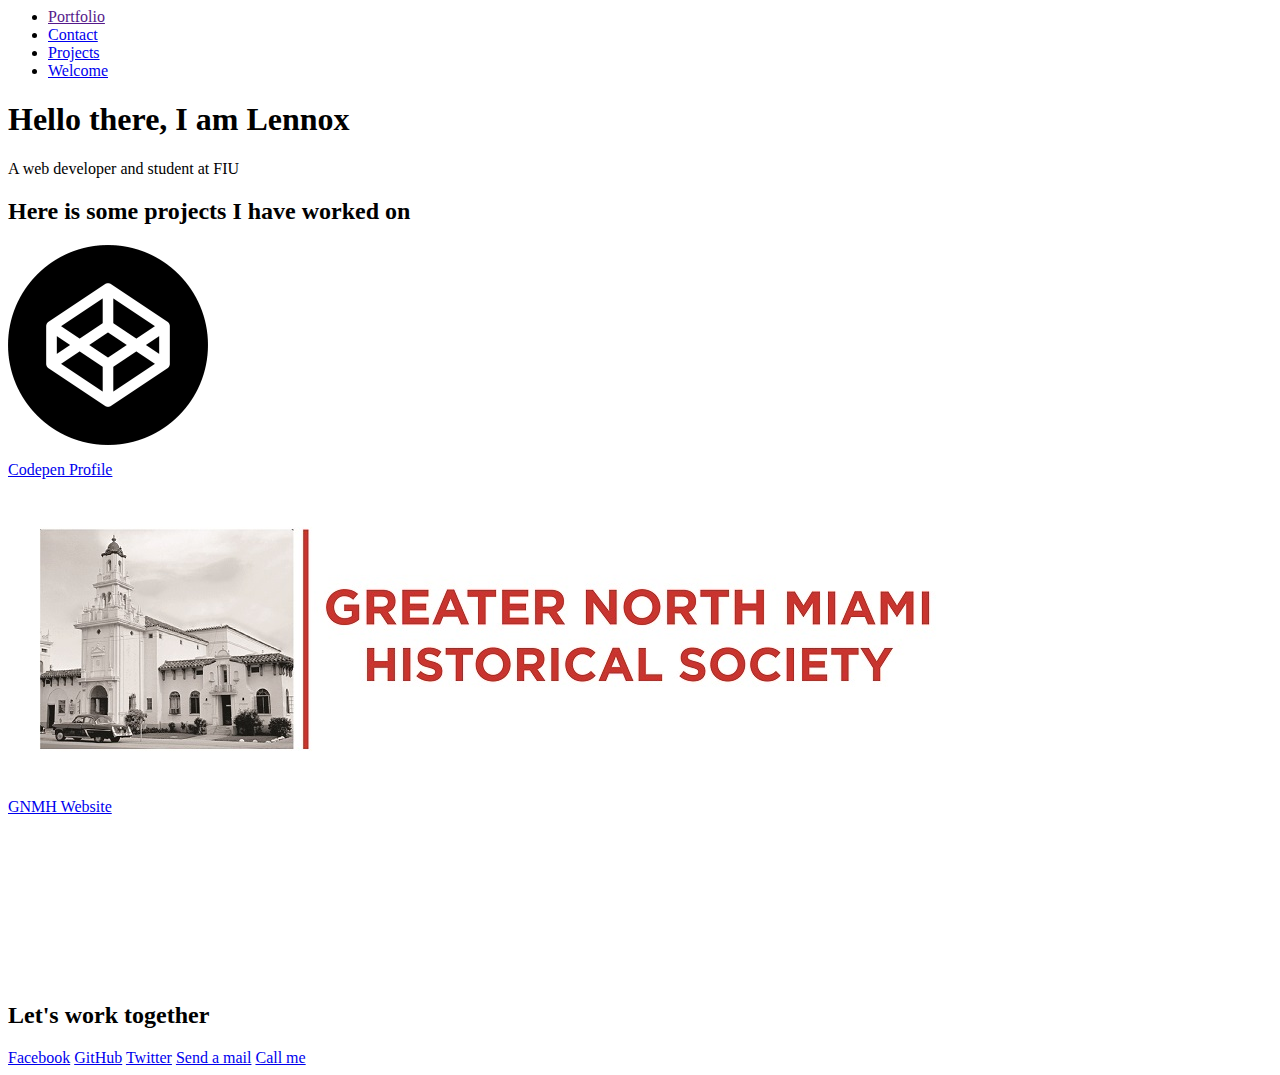
==== index.html @ a52162cb "Rename HTML to index.html" ====
<body>
  <link rel="stylesheet" href="styles.css">

<nav id="navbar">
  <ul id="nav-options">
    <li class="nav-list"><a href="" class="nav-link">
    Portfolio
      </a></li>
  <li class="nav-list"><a href="#footer" class="nav-link">
    Contact
    </a></li>
    
  <li class="nav-list"><a href="#projects" class="nav-link">
    Projects
    </a></li>
    <li class="nav-list"><a href="#welcome-section" class="nav-link">
    Welcome
    </a></li>
    </ul>
  </nav>
                <!--Start of welcome section-->
<body>
  <section id="About">
    <div id="welcome-section">
      <h1>Hello there, I am Lennox</h1>
      <p>A web developer and student at FIU
       </p>
        </div>
    </section>
              <!--End of welcome section-->
    <section id="projects" class="projects-section">
      <h2 id="project-header"> Here is some projects I have worked on</h2>
        <div class="project-images">
    <a href="https://codepen.io/lennox33" target="_blank"  class="project project-tile">
    <img class="project-image" src="[data-uri]" alt="Codepen profile">
       <p class="project-title">
        <span class="code"></span>
        Codepen Profile
        <span class="code"></span>
      </p>
    </a>
          <a href="https://greaternorthmiamihistory.org/" target="_blank" class="project project-tile">
    <img class="project-image" src="Images/GNMHS_2021v4.jpg" alt="GNMHS Webpage">
             <p class="project-title">
        <span class="code"></span>
        GNMH Website
        <span class="code"></span>
      </p>
    </a>
     <iframe src="https://www.youtube.com/embed/r-WJxl5tL18" title="YouTube video player" frameborder="0" allow="accelerometer; autoplay; clipboard-write; encrypted-media; gyroscope; picture-in-picture" allowfullscreen></iframe>
        
      </iframe>
        </div>
      </section>
      </body>

<!-- START CONTACT SECTION -->



<!-- END CONTACT SECTION -->


    <footer id="footer">
      <div id="footer-div">
        <h2>Let's work together<h2>
        </div>
          <section id="contact" class="contact-section">
  <div class="contact-links">
    <a
      href="https://facebook.com/freecodecamp"
      target="_blank"
      class="btn contact-details"
      ><i class="fab fa-facebook-square"></i> Facebook</a
    >
    <a
      id="profile-link"
      href="https://github.com/freecodecamp"
      target="_blank"
      class="btn contact-details"
      ><i class="fab fa-github"></i> GitHub</a
    >
    <a
      href="https://twitter.com/freecodecamp"
      target="_blank"
      class="btn contact-details"
      ><i class="fab fa-twitter"></i> Twitter</a
    >
    <a href="mailto:example@example.com" class="btn contact-details"
      ><i class="fas fa-at"></i> Send a mail</a
    >
    <a href="tel:555-555-5555" class="btn contact-details"
      ><i class="fas fa-mobile-alt"></i> Call me</a
    >
  </div>
</section>
      </footer>
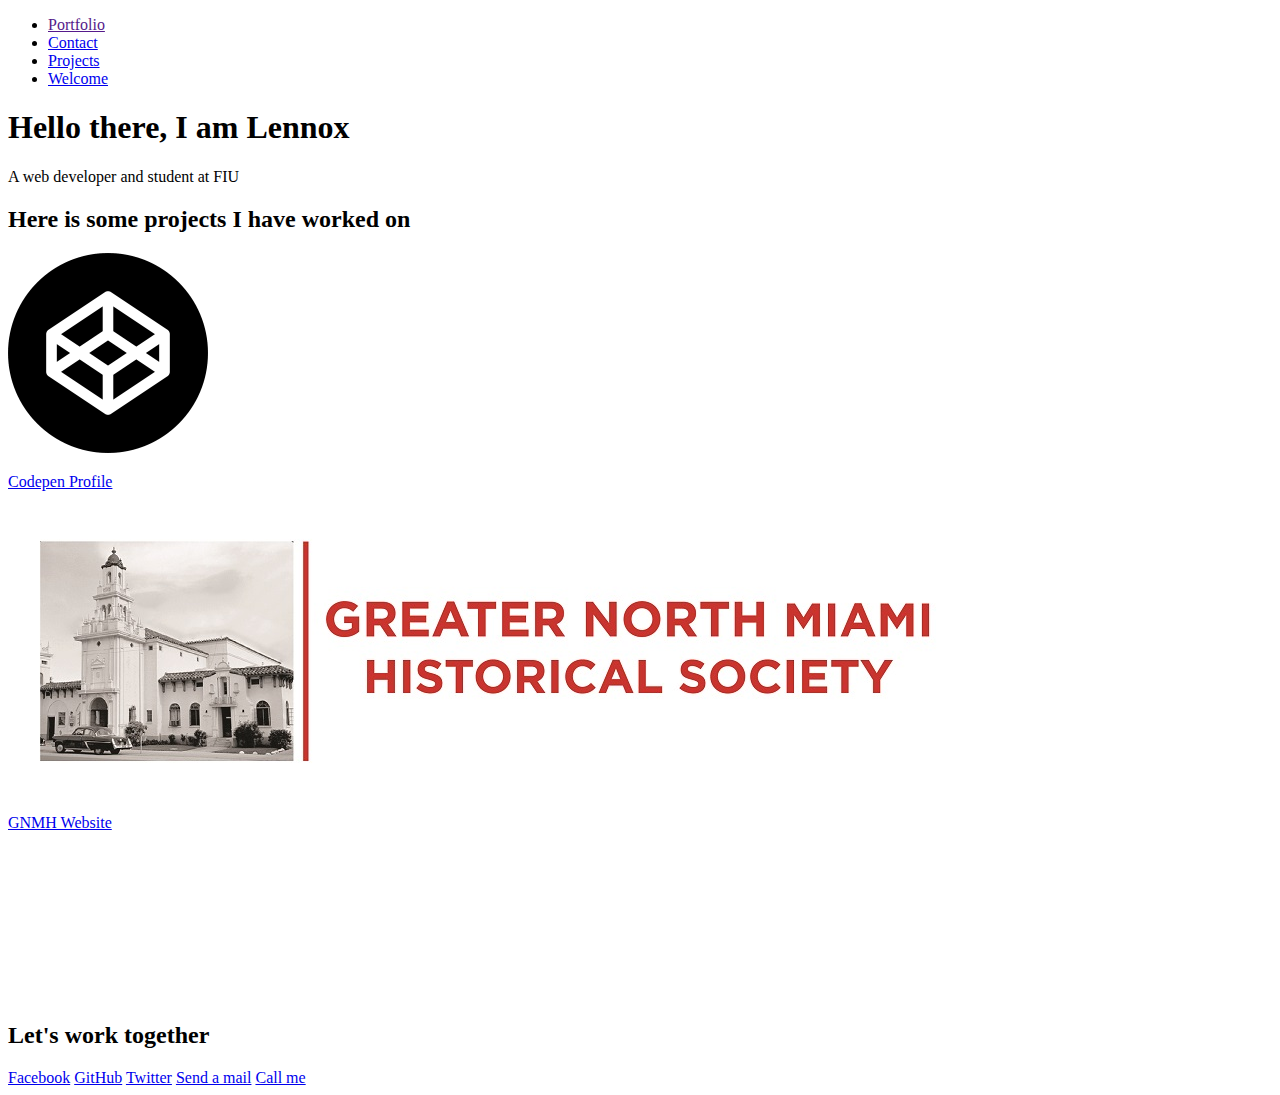
==== commit 4e757365: "init" ====
--- a/index.html
+++ b/index.html
@@ -1,6 +1,8 @@
+<!Doctype html>
+<head>
+  <link rel=“stylesheet” type=“text/css” href=“style.css”>
+</head>
 <body>
-  <link rel="stylesheet" href="styles.css">
-
 <nav id="navbar">
   <ul id="nav-options">
     <li class="nav-list"><a href="" class="nav-link">
@@ -95,4 +97,5 @@
   </div>
 </section>
       </footer>
-        
+     </body>
+     <html>   
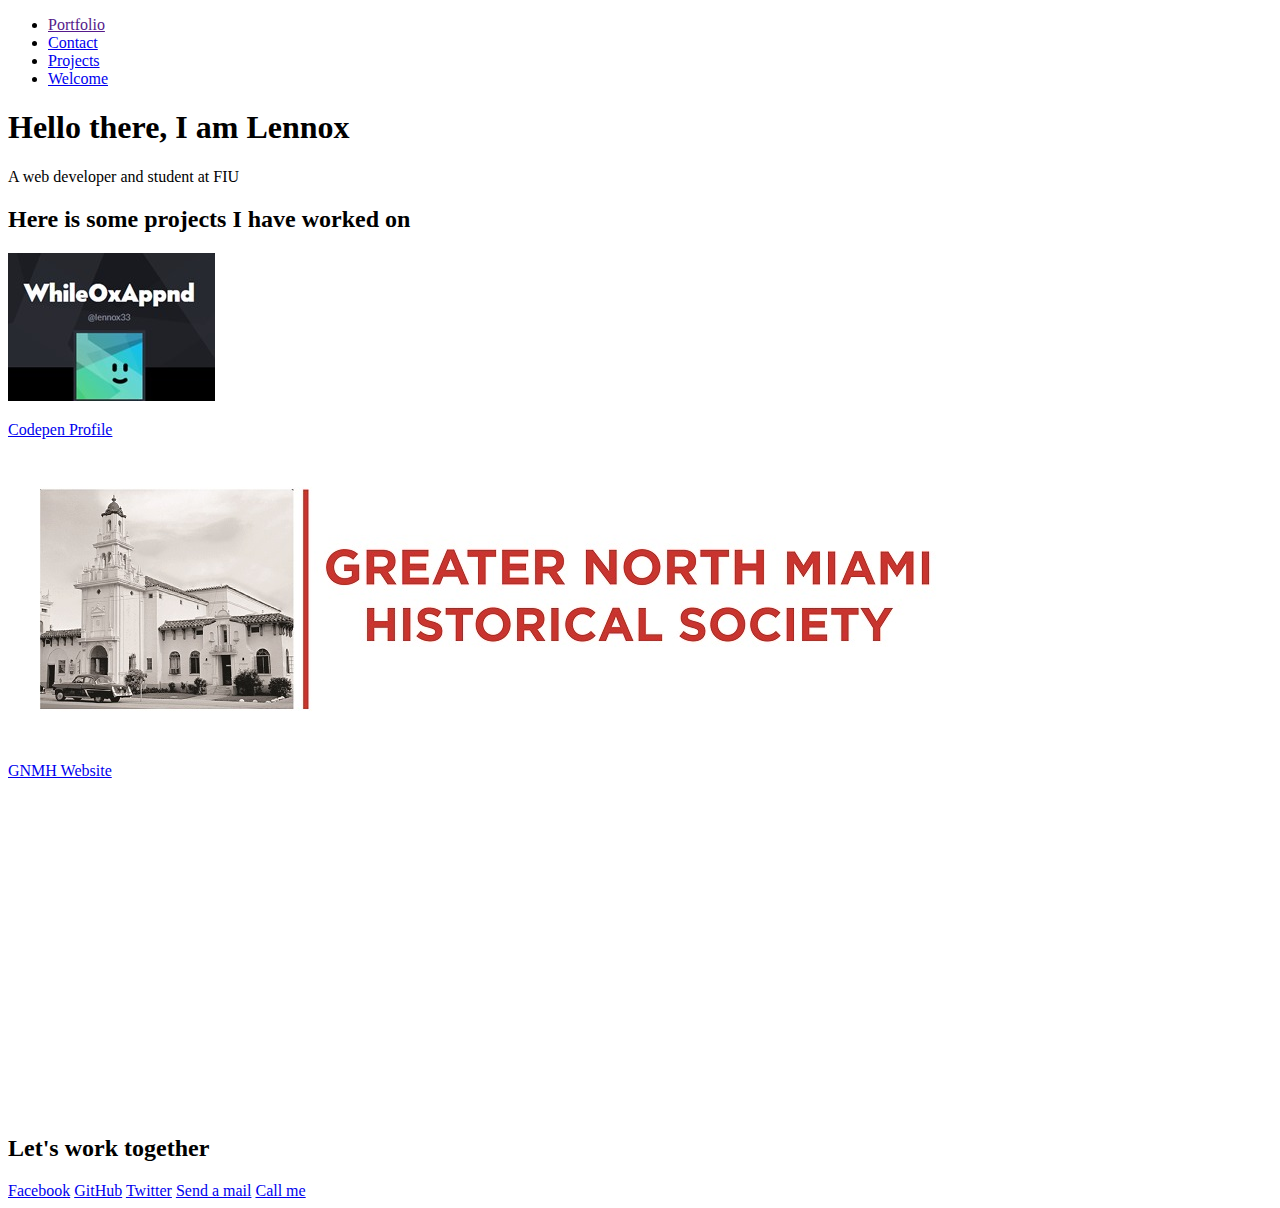
==== commit 61819fa7: "init" ====
--- a/index.html
+++ b/index.html
@@ -1,6 +1,6 @@
 <!Doctype html>
 <head>
-  <link rel=“stylesheet” type=“text/css” href=“style.css”>
+  <link rel="stylesheet" href="style.css" type="text/css">
 </head>
 <body>
 <nav id="navbar">
@@ -34,7 +34,7 @@
       <h2 id="project-header"> Here is some projects I have worked on</h2>
         <div class="project-images">
     <a href="https://codepen.io/lennox33" target="_blank"  class="project project-tile">
-    <img class="project-image" src="[data-uri]" alt="Codepen profile">
+    <img class="project-image" src="/Images/codepen.jpg" alt="Codepen profile">
        <p class="project-title">
         <span class="code"></span>
         Codepen Profile
@@ -49,19 +49,15 @@
         <span class="code"></span>
       </p>
     </a>
-     <iframe src="https://www.youtube.com/embed/r-WJxl5tL18" title="YouTube video player" frameborder="0" allow="accelerometer; autoplay; clipboard-write; encrypted-media; gyroscope; picture-in-picture" allowfullscreen></iframe>
-        
-      </iframe>
+    <iframe width="600" height="315" src="https://www.youtube.com/embed/r-WJxl5tL18" 
+    title="YouTube video player" frameborder="0" 
+    allow="accelerometer; autoplay; clipboard-write; encrypted-media; gyroscope; picture-in-picture" allowfullscreen>
+  </iframe>
         </div>
       </section>
       </body>
 
-<!-- START CONTACT SECTION -->
-
-
-
-<!-- END CONTACT SECTION -->
-
+          <!-- START CONTACT SECTION -->
 
     <footer id="footer">
       <div id="footer-div">
@@ -99,3 +95,4 @@
       </footer>
      </body>
      <html>   
+<!-- END CONTACT SECTION -->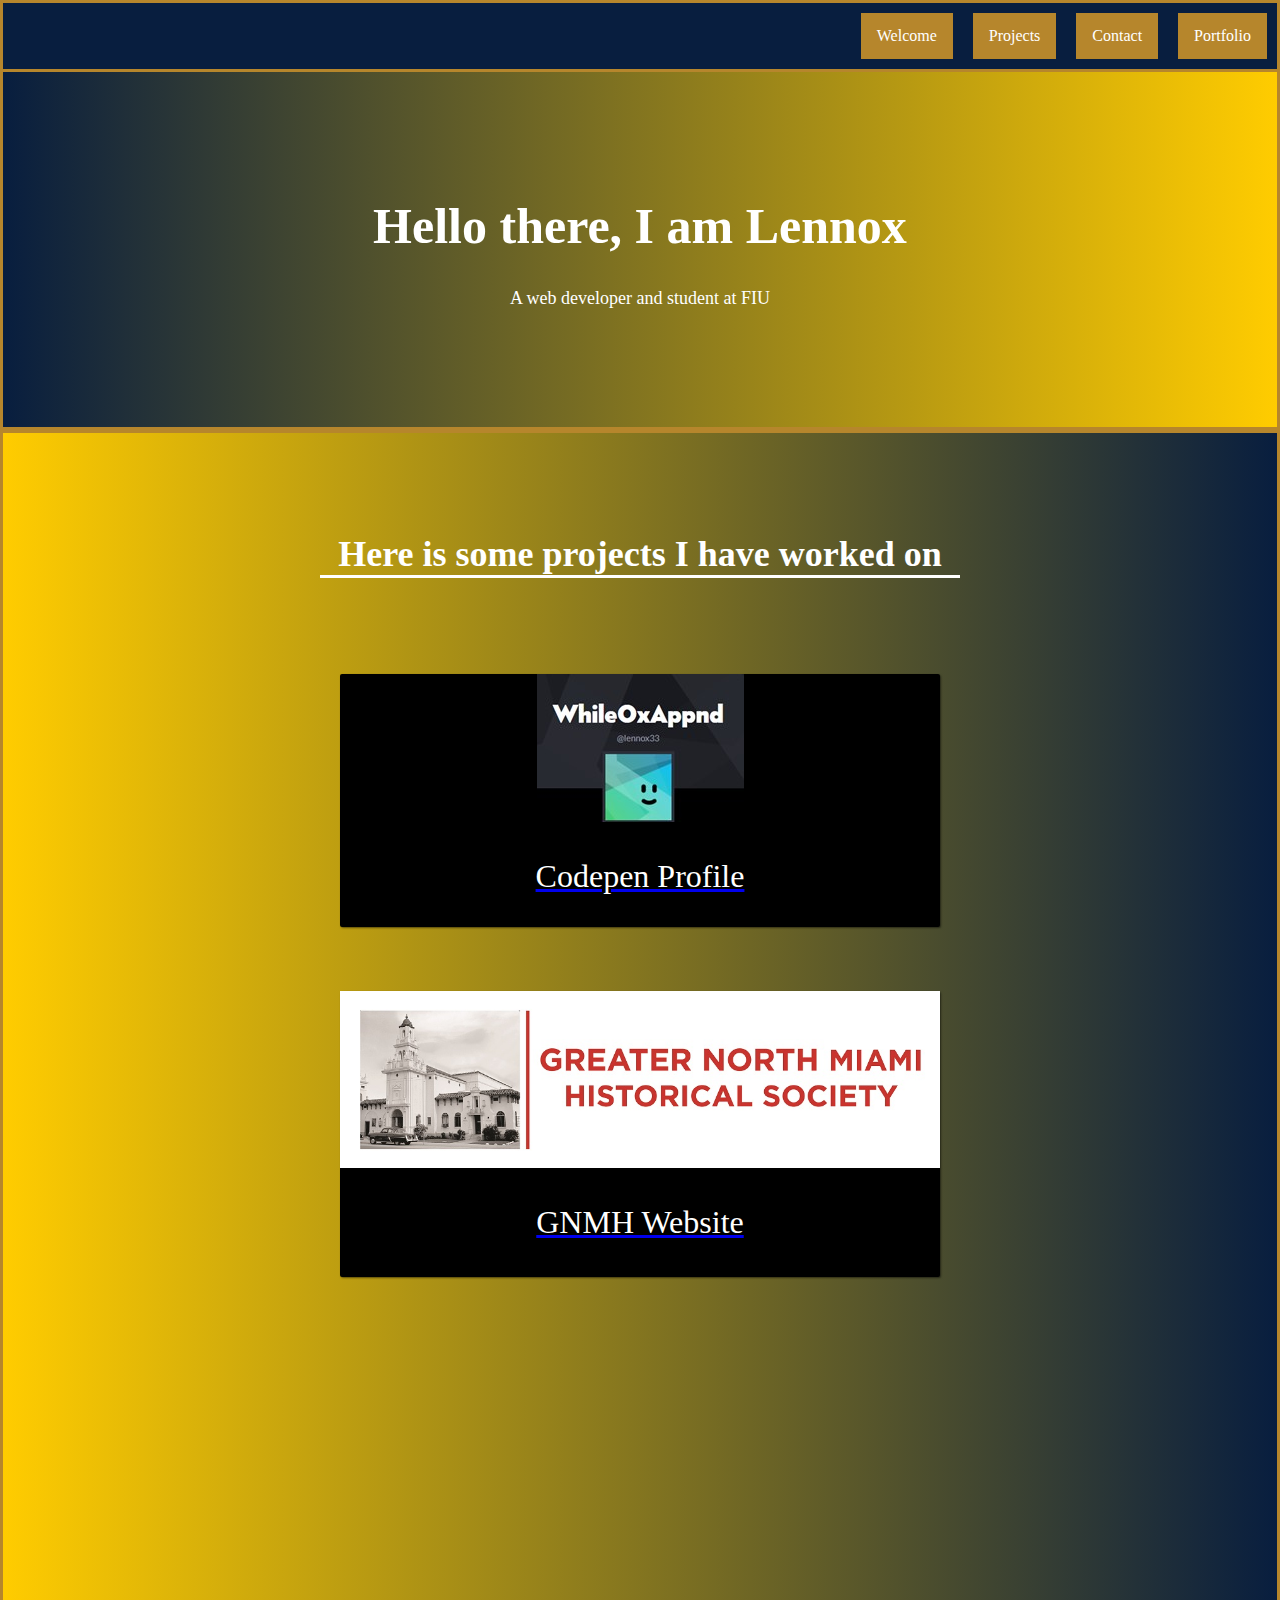
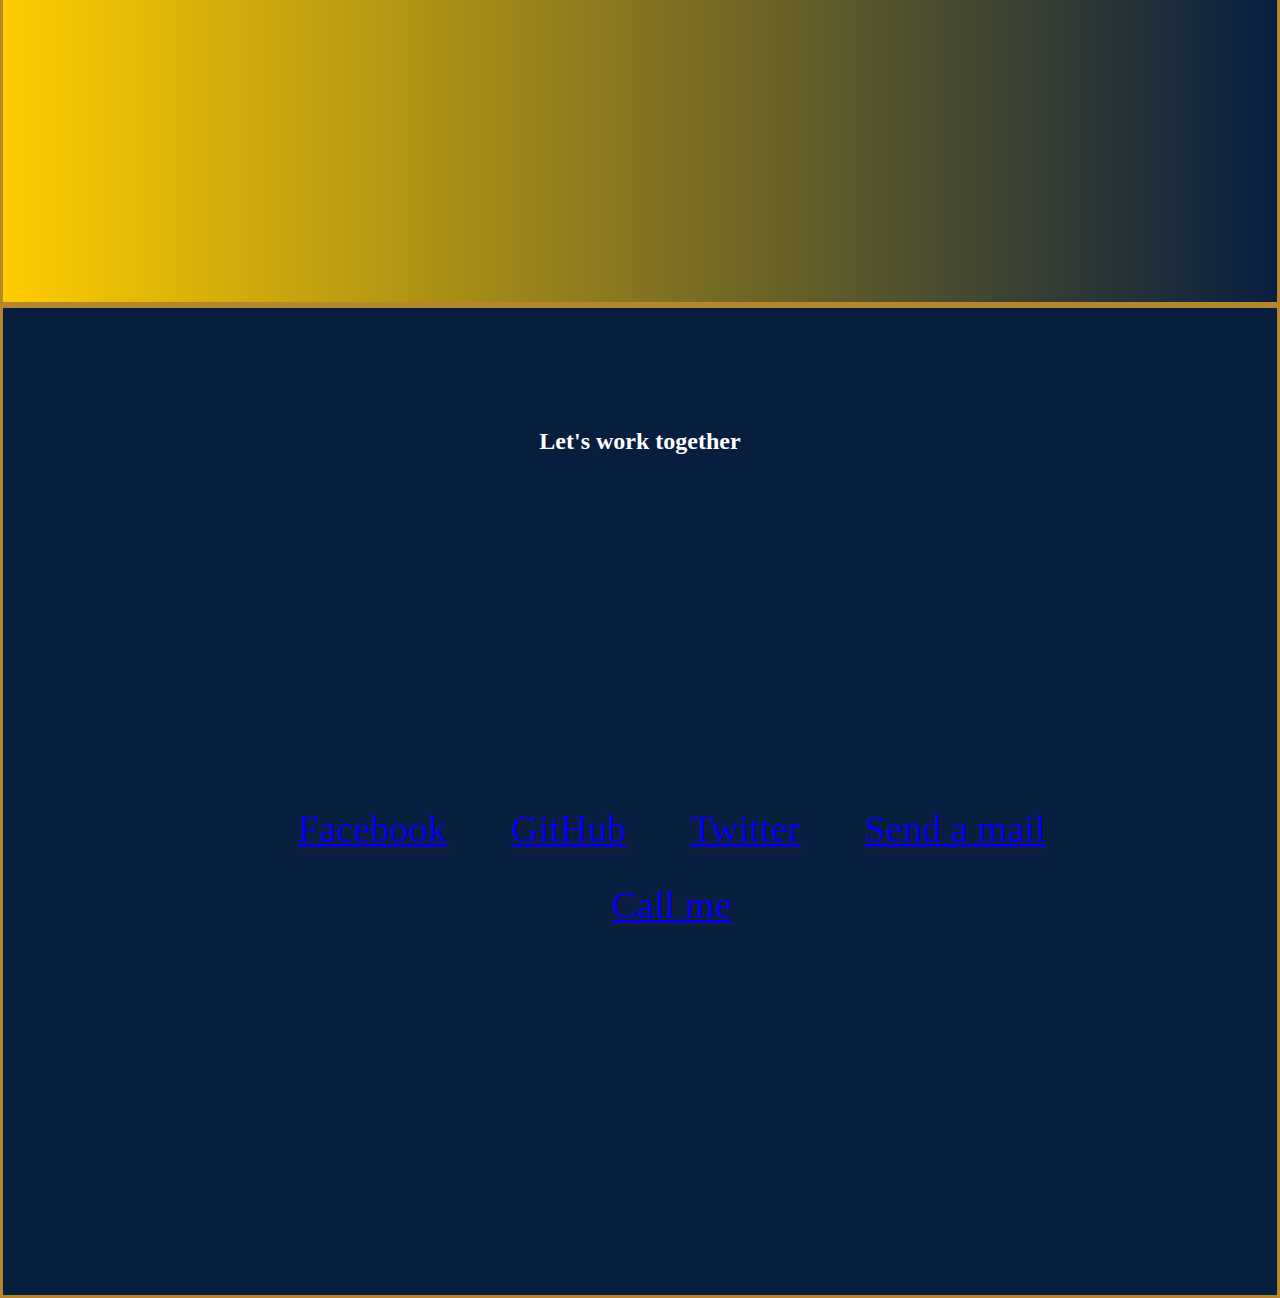
==== commit ecf1d5d5: "init" ====
--- a/index.html
+++ b/index.html
@@ -33,26 +33,30 @@
     <section id="projects" class="projects-section">
       <h2 id="project-header"> Here is some projects I have worked on</h2>
         <div class="project-images">
+
     <a href="https://codepen.io/lennox33" target="_blank"  class="project project-tile">
-    <img class="project-image" src="/Images/codepen.jpg" alt="Codepen profile">
-       <p class="project-title">
+    <img id="codePen" class="project-image" src="Images/codepen.jpg" alt="Codepen profile">
+        <p class="project-title">
         <span class="code"></span>
         Codepen Profile
         <span class="code"></span>
-      </p>
+        </p>
     </a>
-          <a href="https://greaternorthmiamihistory.org/" target="_blank" class="project project-tile">
+
+    <a href="https://greaternorthmiamihistory.org/" target="_blank" class="project project-tile">
     <img class="project-image" src="Images/GNMHS_2021v4.jpg" alt="GNMHS Webpage">
-             <p class="project-title">
+        <p class="project-title">
         <span class="code"></span>
         GNMH Website
         <span class="code"></span>
-      </p>
+        </p>
     </a>
+
     <iframe width="600" height="315" src="https://www.youtube.com/embed/r-WJxl5tL18" 
     title="YouTube video player" frameborder="0" 
     allow="accelerometer; autoplay; clipboard-write; encrypted-media; gyroscope; picture-in-picture" allowfullscreen>
   </iframe>
+
         </div>
       </section>
       </body>
--- a/style.css
+++ b/style.css
@@ -0,0 +1,210 @@
+body{
+  background-image: linear-gradient(to bottom, #FFCC00 , #081E3F);
+  margin-left: 0px;
+  margin-right: 0px;
+  margin-bottom: 0px;
+}
+
+#navbar{
+  position: fixed; 
+  top: 0px;
+  left: 0px;
+  width: 100%;
+}
+
+#nav-options{
+  list-style-type: none;
+  margin: 0;
+  padding: 0;
+  overflow: hidden;
+  background-color: #081E3F;
+  border: solid #B6862C;
+}
+
+.nav-list{
+  float: right;
+}
+
+.nav-list .nav-link{
+  display: block;
+  color: white;
+  text-align: center;
+  padding: 14px 16px;
+  margin: 10px;
+  text-decoration: none;
+  background-color: #B6862C;
+}
+
+.nav-link:hover{
+  background-image: linear-gradient(to bottom,  #081E3F ,  #B6862C);
+}
+
+#welcome-section {
+  margin-top: 60px;
+  text-align: center;
+  background-image: linear-gradient(to left, #FFCC00 , #081E3F);
+  color: white;
+  border: solid #B6862C;
+  padding-top: 100px;
+  padding-bottom: 100px;
+  font-size: 25px;
+}
+
+p{
+  font-size: 18px;
+}
+
+
+                    /*Start of Projects section*/
+#projects{
+background-image: linear-gradient(to left, #081E3F , #FFCC00);
+border: solid #B6862C;
+padding-top: 100px;
+padding-bottom: 150px;
+}
+
+.projects-section {
+  text-align: center;
+  padding: 10rem 2rem;
+  background: var(--main-blue);
+}
+
+#project-header {
+  max-width: 640px;
+  margin: 0 auto 6rem auto;
+  border-bottom: 0.2rem solid white;
+  font-size: 36px;
+  color: white;
+}
+
+@media (max-width: 28.75em) {
+  .projects-section-header {
+    font-size: 4rem;
+  }
+}
+
+
+.project-images {
+  display: grid;
+  grid-template-columns: repeat(auto-fit, minmax(320px, 1fr));
+  grid-gap: 4rem;
+  width: 100%;
+  max-width: 600px;
+  margin: 0 auto;
+  margin-bottom: 6rem;
+}
+
+#codePen{
+  width: 207px !important;
+  height: 148px !important; 
+}
+
+@media (max-width: 30.625em) {
+  .projects-images {
+    padding: 6rem 1rem;
+  }
+}
+
+.projects-grid {
+    grid-template-columns: 1fr;
+  }
+
+
+.project {
+  background: black;
+  box-shadow: 1px 1px 2px rgba(0, 0, 0, 0.5);
+  border-radius: 2px;
+}
+
+.code {
+  color: var(--main-gray);
+  transition: color 0.3s ease-out;
+  background-color: black;
+}
+
+.project:hover .code {
+  color: #ff7f50;
+}
+
+.project-image {
+  height: calc(100% - 6.8rem);
+  width: 100%;
+  object-fit: cover;
+}
+
+.project-title {
+  font-size: 2rem;
+  color: white;
+  text-decoration: none;
+}
+
+          /*End of project section*/
+
+
+
+          /*Start of Contact section*/
+/* Contact section */
+
+.contact-section {
+  display: flex;
+  flex-direction: column;
+  justify-content: center;
+  align-items: center;
+  text-align: center;
+  width: 100%;
+  height: 80vh;
+  padding: 0 2rem;
+  background: var(--main-gray);
+}
+
+.contact-section-header > h2 {
+  font-size: 6rem;
+}
+
+@media (max-width: 28.75em) {
+  .contact-section-header > h2 {
+    font-size: 4rem;
+  }
+}
+
+.contact-section-header > p {
+  font-style: italic;
+}
+
+.contact-links {
+  display: flex;
+  justify-content: center;
+  width: 100%;
+  max-width: 980px;
+  margin-top: 4rem;
+  flex-wrap: wrap;
+}
+
+.contact-details {
+  font-size: 2.4rem;
+  text-shadow: 2px 2px 1px #1f1f1f;
+  transition: transform 0.3s ease-out;
+}
+
+.contact-details:hover {
+  transform: translateY(8px);
+}
+
+.btn {
+  display: inline-block;
+  padding: 1rem 2rem;
+  border-radius: 2px;
+}
+        /*End of Contact section*/
+ 
+        /*Start of footer section*/
+#footer{
+text-align: center;
+color: White;
+background-color: #081E3F;
+border: solid #B6862C;
+left: 0px;
+padding-top: 100px;
+padding-bottom: 100px;
+}
+      /*End of footer section*/
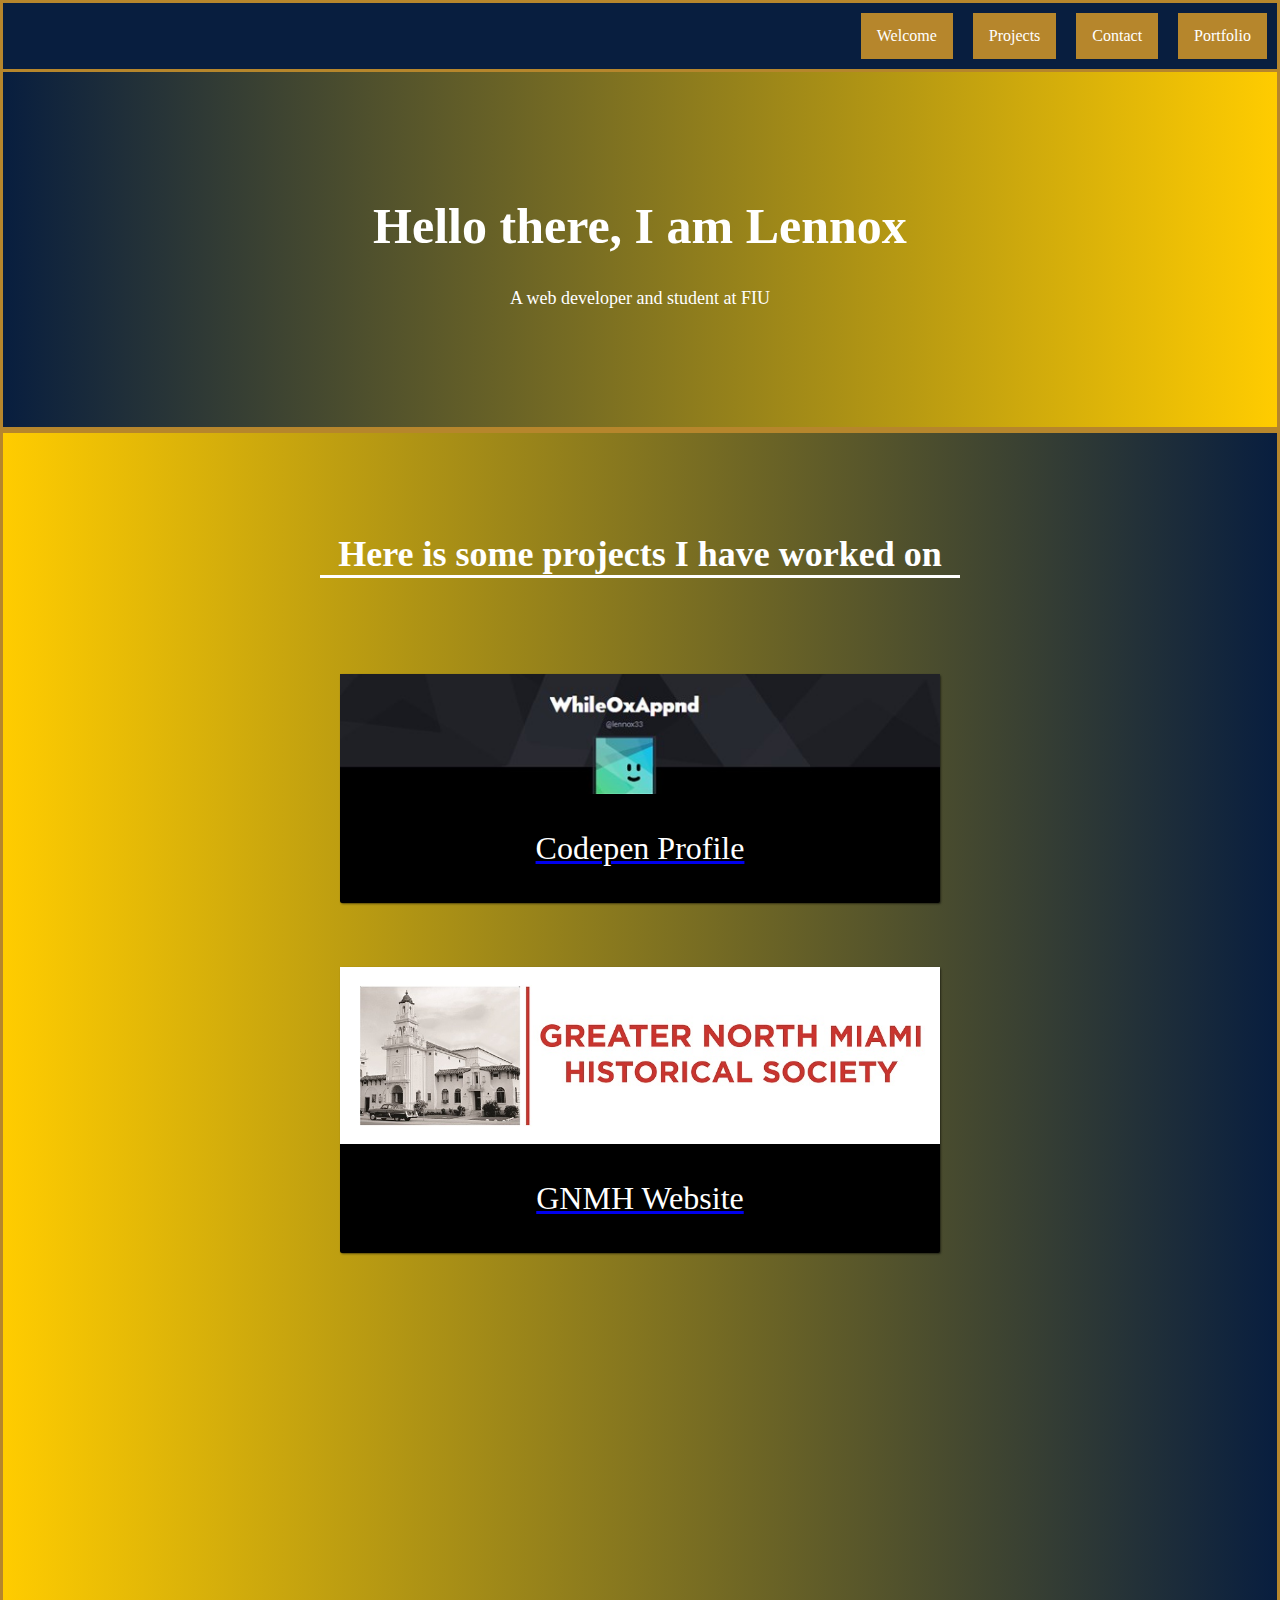
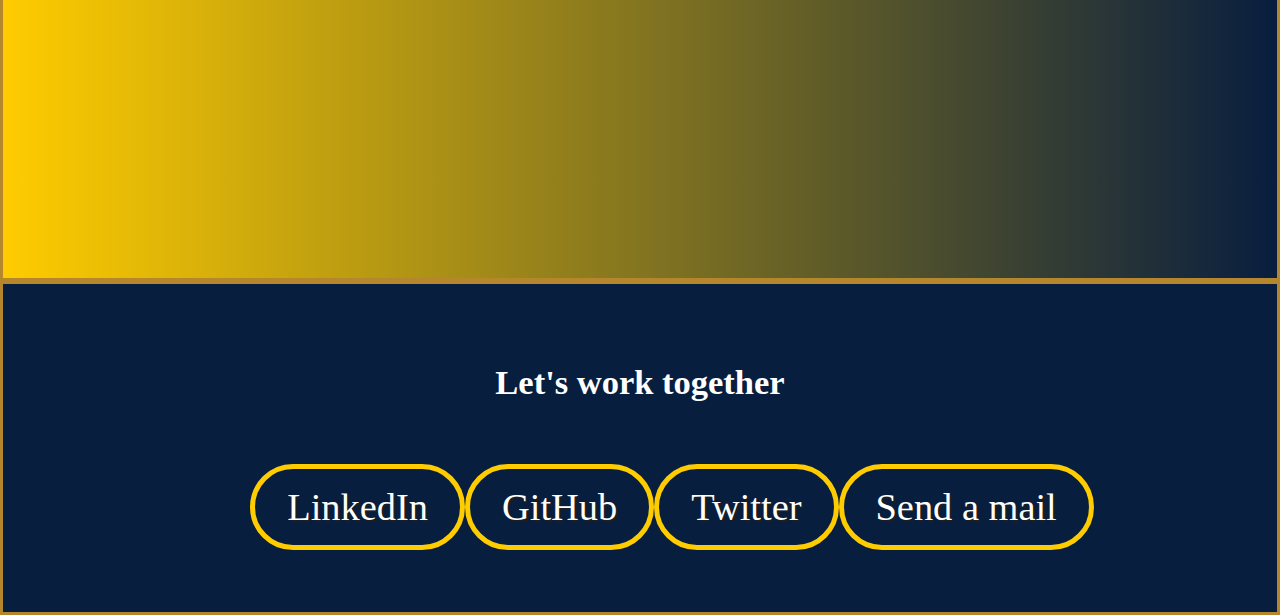
==== commit 0a72f62b: "init" ====
--- a/index.html
+++ b/index.html
@@ -64,26 +64,26 @@
           <!-- START CONTACT SECTION -->
 
     <footer id="footer">
+
       <div id="footer-div">
         <h2>Let's work together<h2>
         </div>
-          <section id="contact" class="contact-section">
-  <div class="contact-links">
-    <a
-      href="https://facebook.com/freecodecamp"
+
+      <section id="contact" class="contact-section">
+     <div class="contact-links">
+    <a href="https://www.linkedin.com/in/lennox-scholl-263b08239"
       target="_blank"
       class="btn contact-details"
-      ><i class="fab fa-facebook-square"></i> Facebook</a
-    >
+      ><i class="fab fa-linkedin-square"></i> LinkedIn</a>
     <a
       id="profile-link"
-      href="https://github.com/freecodecamp"
+      href="https://github.com/Lennox33"
       target="_blank"
       class="btn contact-details"
       ><i class="fab fa-github"></i> GitHub</a
     >
     <a
-      href="https://twitter.com/freecodecamp"
+      href=""
       target="_blank"
       class="btn contact-details"
       ><i class="fab fa-twitter"></i> Twitter</a
@@ -91,10 +91,8 @@
     <a href="mailto:example@example.com" class="btn contact-details"
       ><i class="fas fa-at"></i> Send a mail</a
     >
-    <a href="tel:555-555-5555" class="btn contact-details"
-      ><i class="fas fa-mobile-alt"></i> Call me</a
-    >
   </div>
+  
 </section>
       </footer>
      </body>
--- a/style.css
+++ b/style.css
@@ -94,10 +94,7 @@
   margin-bottom: 6rem;
 }
 
-#codePen{
-  width: 207px !important;
-  height: 148px !important; 
-}
+
 
 @media (max-width: 30.625em) {
   .projects-images {
@@ -152,9 +149,10 @@
   align-items: center;
   text-align: center;
   width: 100%;
-  height: 80vh;
+  height: 130px;
   padding: 0 2rem;
   background: var(--main-gray);
+  margin-top: 25px;
 }
 
 .contact-section-header > h2 {
@@ -176,7 +174,7 @@
   justify-content: center;
   width: 100%;
   max-width: 980px;
-  margin-top: 4rem;
+  margin-top: 20px;
   flex-wrap: wrap;
 }
 
@@ -184,6 +182,7 @@
   font-size: 2.4rem;
   text-shadow: 2px 2px 1px #1f1f1f;
   transition: transform 0.3s ease-out;
+  text-decoration: none;
 }
 
 .contact-details:hover {
@@ -193,7 +192,9 @@
 .btn {
   display: inline-block;
   padding: 1rem 2rem;
-  border-radius: 2px;
+  border-radius: 50px;
+  border: solid #FFCC00 5px;
+  color: white;
 }
         /*End of Contact section*/
  
@@ -204,7 +205,15 @@
 background-color: #081E3F;
 border: solid #B6862C;
 left: 0px;
-padding-top: 100px;
-padding-bottom: 100px;
+padding-top: 50px;
+padding-bottom: 50px;
+}
+
+#footer-div{
+  font-size: 23px;
+  margin-bottom: 30px;
 }
       /*End of footer section*/
+
+
+      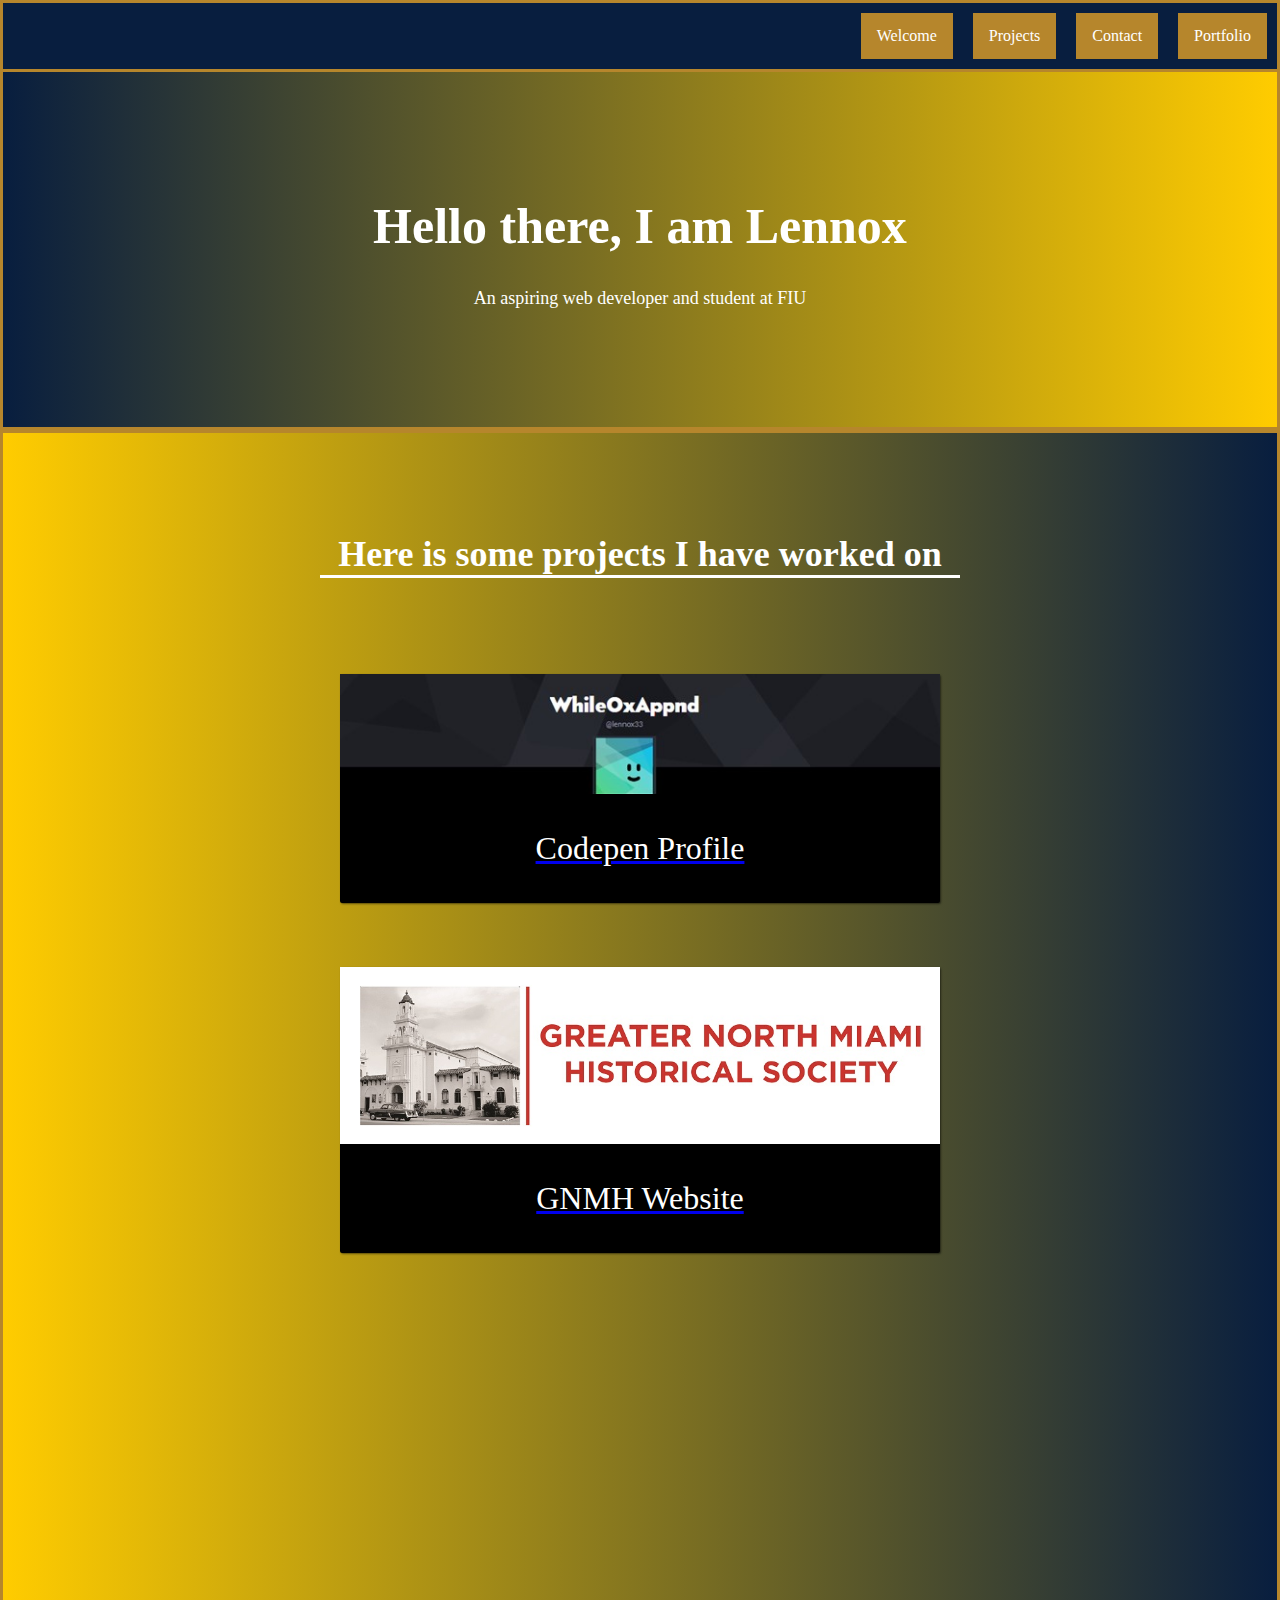
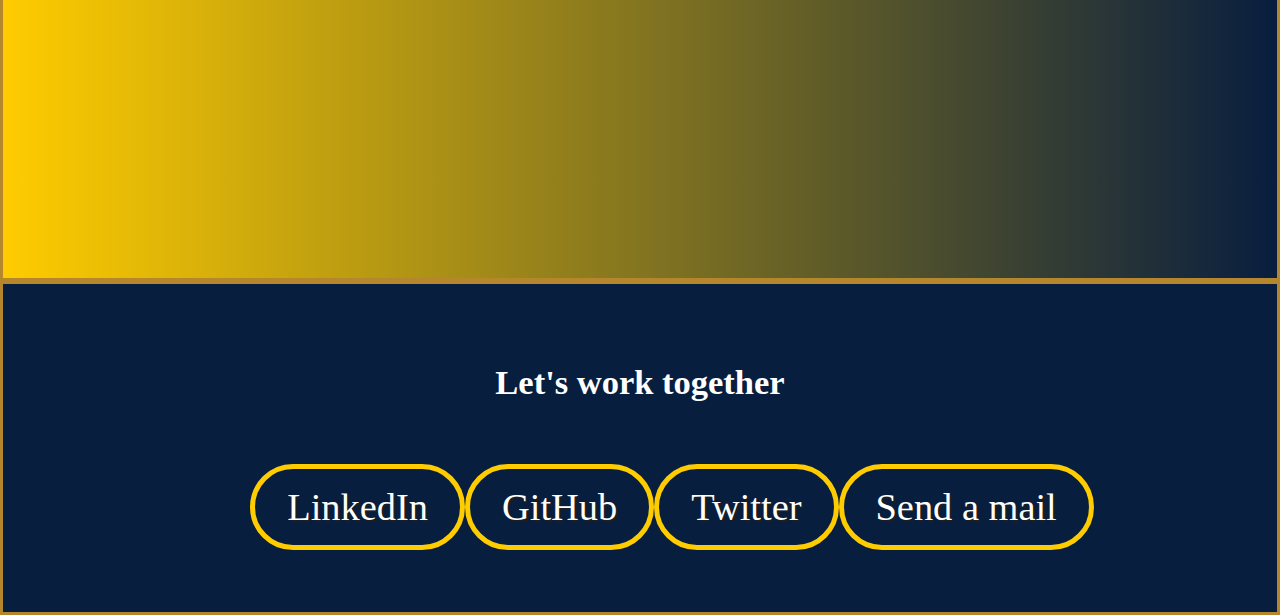
==== commit ef70e087: "init" ====
--- a/index.html
+++ b/index.html
@@ -25,7 +25,7 @@
   <section id="About">
     <div id="welcome-section">
       <h1>Hello there, I am Lennox</h1>
-      <p>A web developer and student at FIU
+      <p>An aspiring web developer and student at FIU
        </p>
         </div>
     </section>
@@ -71,15 +71,19 @@
 
       <section id="contact" class="contact-section">
      <div class="contact-links">
-    <a href="https://www.linkedin.com/in/lennox-scholl-263b08239"
+    <a 
+    href="https://www.linkedin.com/in/lennox-scholl-263b08239"
       target="_blank"
       class="btn contact-details"
+      id="linkedIn"
       ><i class="fab fa-linkedin-square"></i> LinkedIn</a>
+      
     <a
       id="profile-link"
       href="https://github.com/Lennox33"
       target="_blank"
       class="btn contact-details"
+      id="gitHub"
       ><i class="fab fa-github"></i> GitHub</a
     >
     <a
